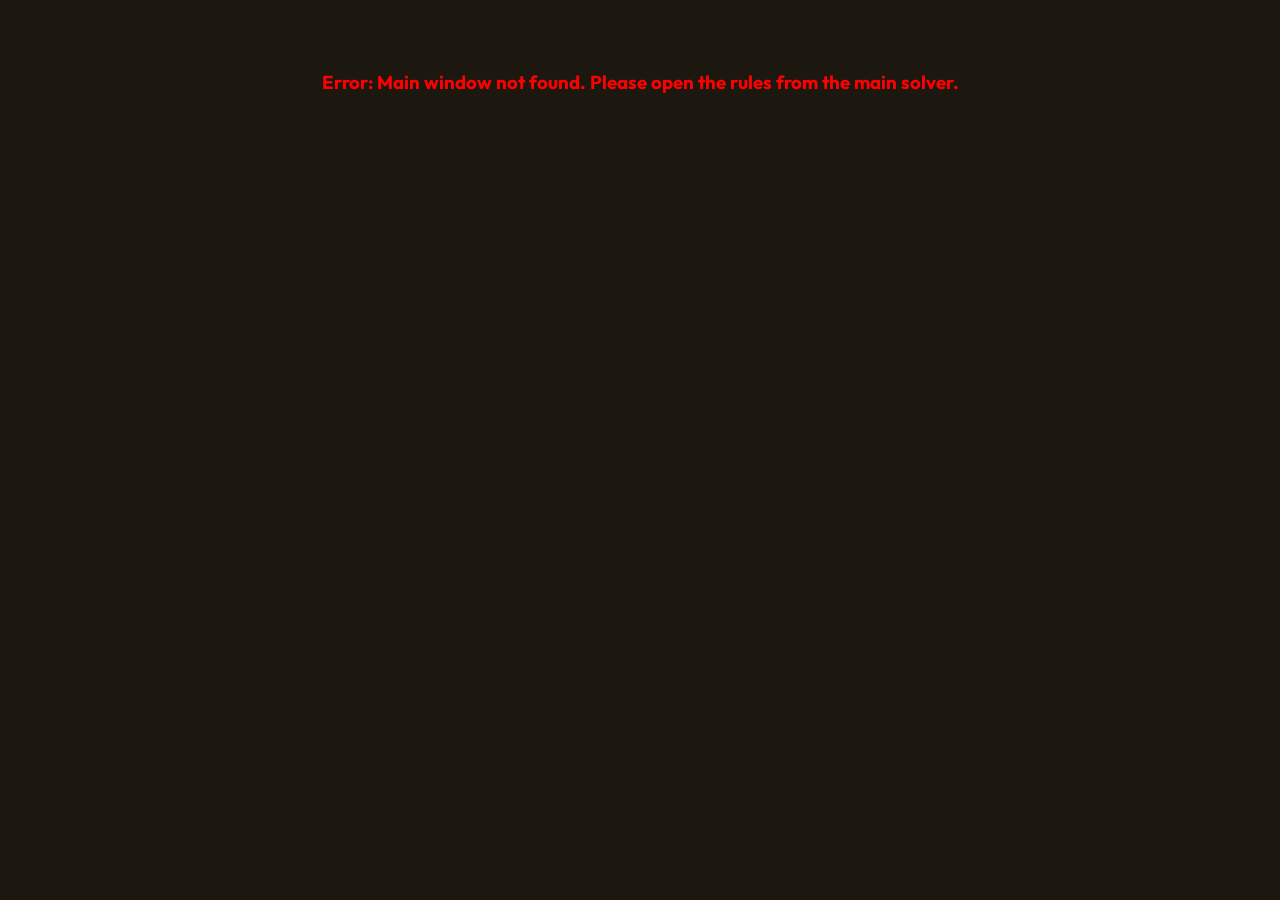
==== rules.html @ 8252ec0f "Implement separate rules editor window popup and center plates visually" ====
<!DOCTYPE html>
<html lang="en">
<head>
    <meta charset="UTF-8">
    <title>Lock Rules</title>
    <link rel="preconnect" href="https://fonts.googleapis.com">
    <link rel="preconnect" href="https://fonts.gstatic.com" crossorigin>
    <link href="https://fonts.googleapis.com/css2?family=Inter:wght@400;500;600;700&family=Outfit:wght@400;500;600;700;800&display=swap" rel="stylesheet">
    <link rel="stylesheet" href="styles.css">
    <style>
        body {
            padding: 20px;
            display: block;
            min-height: auto;
            background-color: var(--panel-color);
        }
        .rules-window-container {
            background-color: var(--panel-color);
            width: 100%;
            margin: 0 auto;
        }
        .window-header {
            display: flex;
            justify-content: space-between;
            align-items: center;
            margin-bottom: 12px;
            border-bottom: 1px solid var(--border-color);
            padding-bottom: 8px;
        }
        .window-header h2 {
            font-size: 16px;
            font-weight: 800;
            color: var(--gold-color);
            letter-spacing: 0.5px;
        }
        .modal-section-title {
            font-size: 13px;
            font-weight: 700;
            color: var(--gold-color);
            text-align: center;
            margin-top: 10px;
            margin-bottom: 4px;
        }
        .modal-subtitle {
            font-size: 12px;
            color: var(--text-color);
            margin-bottom: 16px;
            line-height: 1.4;
            text-align: center;
        }
        .rules-grid {
            display: flex;
            flex-direction: column;
            gap: 4px;
            max-height: 320px;
            overflow-y: auto;
            padding-right: 6px;
            margin-bottom: 16px;
        }
    </style>
</head>
<body>
    <div class="rules-window-container">
        <div class="window-header">
            <h2 id="rw-title">Lock Rules</h2>
        </div>
        <div class="modal-section-title" id="rw-header">RULES EDITOR</div>
        <p class="modal-subtitle" id="rw-subtitle">Which plates move when shifting LEFT (in addition to the plate itself)</p>
        
        <div class="rules-grid" id="rules-grid">
            <!-- Rules configuration rows will be generated dynamically -->
        </div>

        <div class="modal-actions" style="margin-top: 20px; display: flex; justify-content: flex-end;">
            <button class="solve-btn gold-btn" id="rw-save" style="padding: 10px 24px; border-radius: 5px;">SAVE</button>
        </div>
    </div>

    <script>
        const opener = window.opener;
        if (!opener) {
            document.body.innerHTML = "<h3 style='color:red; text-align:center; margin-top:50px;'>Error: Main window not found. Please open the rules from the main solver.</h3>";
        } else {
            const state = opener.state;
            const TRANSLATIONS = opener.TRANSLATIONS;
            const lang = state.lang;
            const t = TRANSLATIONS[lang];

            // Apply translations
            document.title = t.rw_title;
            document.getElementById("rw-title").textContent = t.rw_title;
            document.getElementById("rw-header").textContent = t.rw_header;
            document.getElementById("rw-subtitle").textContent = t.rw_subtitle;
            document.getElementById("rw-save").textContent = t.rw_save;

            const grid = document.getElementById("rules-grid");

            function addEffectRow(container, plateIdx, targetPlateIdx, direction) {
                const row = document.createElement("div");
                row.className = "effect-row";
                
                const movesLabel = document.createElement("span");
                movesLabel.className = "effect-moves-lbl";
                movesLabel.textContent = t.rw_moves;
                row.appendChild(movesLabel);
                
                const targetSelect = document.createElement("select");
                targetSelect.className = "effect-plate-sel";
                for (let j = 0; j < state.n_plates; j++) {
                    if (j === plateIdx) continue;
                    const opt = document.createElement("option");
                    opt.value = j;
                    opt.textContent = j + 1;
                    if (j === targetPlateIdx) opt.selected = true;
                    targetSelect.appendChild(opt);
                }
                row.appendChild(targetSelect);
                
                const dirSelect = document.createElement("select");
                dirSelect.className = "effect-dir-sel";
                const dirLeftOpt = document.createElement("option");
                dirLeftOpt.value = "1";
                dirLeftOpt.textContent = t.rw_left;
                if (direction === 1) dirLeftOpt.selected = true;
                dirSelect.appendChild(dirLeftOpt);
                
                const dirRightOpt = document.createElement("option");
                dirRightOpt.value = "-1";
                dirRightOpt.textContent = t.rw_right;
                if (direction === -1) dirRightOpt.selected = true;
                dirSelect.appendChild(dirRightOpt);
                row.appendChild(dirSelect);
                
                const deleteBtn = document.createElement("button");
                deleteBtn.className = "effect-delete-btn";
                deleteBtn.textContent = "✕";
                deleteBtn.addEventListener("click", () => {
                    row.remove();
                });
                row.appendChild(deleteBtn);
                
                container.appendChild(row);
            }

            function buildRulesUI() {
                grid.innerHTML = "";
                for (let i = 0; i < state.n_plates; i++) {
                    const row = document.createElement("div");
                    row.className = "rules-row";
                    
                    const label = document.createElement("div");
                    label.className = "rules-row-lbl";
                    label.textContent = t.rw_plate_left.replace("{}", i+1);
                    row.appendChild(label);
                    
                    const effectsContainer = document.createElement("div");
                    effectsContainer.className = "rules-effects-container";
                    effectsContainer.id = `effects-container-${i}`;
                    row.appendChild(effectsContainer);
                    
                    state.rules[i].forEach(dep => {
                        const target = dep[0];
                        const dir = dep[1];
                        if (target !== i) {
                            addEffectRow(effectsContainer, i, target, dir);
                        }
                    });
                    
                    const addBtn = document.createElement("button");
                    addBtn.className = "add-effect-btn";
                    addBtn.textContent = "+";
                    addBtn.addEventListener("click", () => {
                        const defaultTarget = (i === 0) ? 1 : 0;
                        addEffectRow(effectsContainer, i, defaultTarget, 1);
                    });
                    row.appendChild(addBtn);
                    grid.appendChild(row);
                    
                    if (i < state.n_plates - 1) {
                        const sep = document.createElement("div");
                        sep.className = "rules-separator";
                        grid.appendChild(sep);
                    }
                }
            }

            // Save button handler
            document.getElementById("rw-save").addEventListener("click", () => {
                for (let i = 0; i < state.n_plates; i++) {
                    const newRule = [[i, 1]];
                    const container = document.getElementById(`effects-container-${i}`);
                    if (container) {
                        const rows = container.getElementsByClassName("effect-row");
                        for (let r = 0; r < rows.length; r++) {
                            const plateSel = rows[r].getElementsByClassName("effect-plate-sel")[0];
                            const dirSel = rows[r].getElementsByClassName("effect-dir-sel")[0];
                            if (plateSel && dirSel) {
                                const target = parseInt(plateSel.value);
                                const dir = parseInt(dirSel.value);
                                newRule.push([target, dir]);
                            }
                        }
                    }
                    state.rules[i] = newRule;
                }
                opener.saveRulesFromPopup();
                window.close();
            });

            // Track positions before close
            window.addEventListener("beforeunload", () => {
                localStorage.setItem("rules_x", window.screenX);
                localStorage.setItem("rules_y", window.screenY);
            });

            buildRulesUI();
        }
    </script>
</body>
</html>
---- styles.css ----
/* Gothic 1 Remake Lockpick Solver - Styles */

:root {
    --bg-color: #13110e;
    --panel-color: #1c1810;
    --panel2-color: #231f18;
    --border-color: #3a3020;
    --gold-color: #c8a84b;
    --gold-hover: #e8c86a;
    --text-color: #d4c9a8;
    --muted-color: #6a5a3a;
    --btn-color: #1a1610;
    --btn-hover: #2a2418;
    
    --red-muted: #5c2020;
    --red-hover: #7a2a2a;
    
    --red-pin: #c0392b;
    --yellow-pin: #c8940a;
    --hole-bg: #0e0c09;
}

* {
    box-sizing: border-box;
    margin: 0;
    padding: 0;
    -webkit-tap-highlight-color: transparent;
}

body {
    background-color: var(--bg-color);
    color: var(--text-color);
    font-family: 'Outfit', 'Inter', -apple-system, BlinkMacSystemFont, sans-serif;
    display: flex;
    justify-content: center;
    align-items: flex-start;
    min-height: 100vh;
    padding: 20px 10px;
    overflow-y: auto;
}

/* App Container */
.app-container {
    background-color: var(--bg-color);
    border: 1px solid var(--border-color);
    border-radius: 10px;
    width: 100%;
    max-width: 720px;
    display: flex;
    flex-direction: column;
    overflow: hidden;
    box-shadow: 0 10px 30px rgba(0, 0, 0, 0.7);
}

/* Header */
.app-header {
    background-color: var(--panel-color);
    border-bottom: 1px solid var(--border-color);
    display: flex;
    justify-content: space-between;
    align-items: center;
    padding: 10px 14px;
    flex-wrap: nowrap;
    gap: 10px;
}

.header-title {
    font-size: 16px;
    font-weight: 800;
    color: var(--gold-color);
    letter-spacing: 1px;
    white-space: nowrap;
    display: flex;
    align-items: center;
}

.header-controls {
    display: flex;
    align-items: center;
    gap: 10px;
    flex-wrap: nowrap;
}

/* Language & Topmost Switchers */
.lang-switcher,
.topmost-switcher {
    display: flex;
    align-items: center;
    background-color: var(--btn-color);
    border: 1px solid var(--border-color);
    border-radius: 5px;
    overflow: hidden;
    padding: 2px;
    height: 30px;
    box-sizing: border-box;
}

.lang-opt,
.topmost-opt {
    background: none;
    border: none;
    color: var(--text-color);
    font-weight: 700;
    font-size: 11px;
    height: 24px;
    padding: 0 12px;
    cursor: pointer;
    border-radius: 4px;
    transition: all 0.2s ease;
    display: flex;
    align-items: center;
    justify-content: center;
    white-space: nowrap;
    box-sizing: border-box;
}

.lang-opt.active,
.topmost-opt.active {
    background-color: var(--gold-color);
    color: var(--bg-color);
}

.lang-opt:hover:not(.active),
.topmost-opt:hover:not(.active) {
    background-color: var(--btn-hover);
}

/* Modals Overlay */
.modal-overlay {
    position: fixed;
    top: 0;
    left: 0;
    width: 100%;
    height: 100%;
    background-color: rgba(0, 0, 0, 0.75);
    display: flex;
    justify-content: center;
    align-items: center;
    z-index: 1000;
    opacity: 0;
    pointer-events: none;
    transition: opacity 0.3s ease;
    padding: 15px;
    backdrop-filter: blur(4px);
}

.modal-overlay.open {
    opacity: 1;
    pointer-events: auto;
}

.modal-content {
    background-color: var(--panel-color);
    border: 1px solid var(--border-color);
    border-radius: 8px;
    width: 100%;
    max-width: 500px;
    padding: 20px;
    box-shadow: 0 10px 40px rgba(0,0,0,0.9);
    transform: scale(0.9);
    transition: transform 0.3s cubic-bezier(0.175, 0.885, 0.32, 1.275);
}

.modal-overlay.open .modal-content {
    transform: scale(1);
}

.modal-header {
    display: flex;
    justify-content: space-between;
    align-items: center;
    margin-bottom: 12px;
    border-bottom: 1px solid var(--border-color);
    padding-bottom: 8px;
}

.modal-header h2 {
    font-size: 16px;
    font-weight: 800;
    color: var(--gold-color);
    letter-spacing: 0.5px;
}

.modal-subtitle {
    font-size: 12px;
    color: var(--text-color);
    margin-bottom: 16px;
    line-height: 1.4;
}

.close-btn {
    background: none;
    border: none;
    color: var(--muted-color);
    font-size: 18px;
    cursor: pointer;
    transition: color 0.2s;
}

.close-btn:hover {
    color: var(--gold-color);
}

/* Button Classes */
.gold-btn {
    background-color: var(--gold-color);
    color: var(--bg-color);
    border: none;
    font-weight: 700;
    cursor: pointer;
    transition: background-color 0.2s ease;
}

.gold-btn:hover {
    background-color: var(--gold-hover);
}

.red-btn {
    background-color: var(--red-muted);
    border: 1px solid #8a3030;
    color: #e8a0a0;
    font-weight: 700;
    cursor: pointer;
    transition: background-color 0.2s;
}

.red-btn:hover {
    background-color: var(--red-hover);
}

.rules-btn {
    font-size: 11px;
    height: 30px;
    padding: 0 14px;
    border-radius: 5px;
    display: flex;
    align-items: center;
    justify-content: center;
    white-space: nowrap;
}

/* Visual Lock Area */
.lock-visual-area {
    background-color: var(--panel-color);
    border: 1px solid var(--border-color);
    border-radius: 8px;
    margin: 12px 14px 4px 14px;
    padding: 8px 12px 12px 12px;
    display: flex;
    flex-direction: column;
}

.legend-f {
    display: flex;
    justify-content: space-between;
    align-items: center;
    margin-bottom: 8px;
    font-size: 10px;
    font-weight: 700;
    color: var(--muted-color);
}

.legend-items {
    display: flex;
    gap: 16px;
}

.legend-item {
    display: flex;
    align-items: center;
    gap: 4px;
}

.circle-dot {
    display: inline-block;
    width: 10px;
    height: 10px;
    border-radius: 50%;
}

.circle-dot.yellow { background-color: var(--yellow-pin); }
.circle-dot.red { background-color: var(--red-pin); }

/* Plates Container & Grid */
.plates-container {
    background-color: var(--hole-bg);
    border: 1px solid var(--border-color);
    border-radius: 6px;
    padding: 6px 8px;
    display: flex;
    flex-direction: column;
    gap: 6px;
}

.plate-row {
    display: grid;
    grid-template-columns: 92px 1fr 92px;
    align-items: center;
    gap: 8px;
}

.plate-lbl {
    font-size: 11px;
    font-weight: 700;
    color: var(--muted-color);
    text-align: right;
}

.canvas-wrapper {
    width: 100%;
    max-width: 440px;
    overflow: hidden;
    display: flex;
    justify-content: center;
}

.plate-canvas {
    width: 100%;
    height: 44px;
    background-color: var(--hole-bg);
    display: block;
}

.plate-ctrls {
    display: flex;
    align-items: center;
    gap: 4px;
}

.arrow-btn {
    background-color: var(--btn-color);
    border: 1px solid var(--border-color);
    color: var(--gold-color);
    width: 28px;
    height: 28px;
    font-size: 12px;
    border-radius: 4px;
    cursor: pointer;
    display: flex;
    justify-content: center;
    align-items: center;
    transition: background-color 0.2s;
}

.arrow-btn:hover {
    background-color: var(--btn-hover);
}

.val-lbl {
    font-size: 12px;
    font-weight: 700;
    font-family: 'Courier New', Courier, monospace;
    width: 28px;
    text-align: center;
}

.val-lbl.red { color: var(--red-pin); }
.val-lbl.yellow { color: var(--yellow-pin); }

/* Solver Actions */
.solver-actions {
    display: flex;
    padding: 6px 14px;
    gap: 8px;
}

.solve-btn {
    flex-grow: 1;
    height: 40px;
    border-radius: 7px;
    font-size: 13px;
}

.reset-btn {
    width: 90px;
    height: 40px;
    border-radius: 7px;
    font-size: 12px;
}

/* Status Label */
.status-lbl {
    font-size: 11px;
    color: var(--muted-color);
    text-align: center;
    margin: 4px 0 8px 0;
    padding: 0 15px;
    min-height: 16px;
}

/* Playback Controls */
.playback-controls {
    display: flex;
    justify-content: center;
    align-items: center;
    gap: 8px;
    padding: 0 14px;
    margin-bottom: 8px;
}

.pb-btn {
    background-color: var(--btn-color);
    border: 1px solid var(--border-color);
    color: var(--text-color);
    font-size: 11px;
    height: 28px;
    padding: 0 14px;
    border-radius: 5px;
    cursor: pointer;
    transition: all 0.2s;
}

.pb-btn:hover:not(:disabled) {
    background-color: var(--btn-hover);
}

.pb-btn:disabled {
    opacity: 0.4;
    cursor: not-allowed;
}

.pb-btn.icon-only {
    padding: 0;
    width: 32px;
    font-size: 13px;
}

.pb-lbl {
    font-size: 11px;
    color: var(--muted-color);
    width: 80px;
    text-align: center;
}

/* Steps list */
.steps-outer {
    background-color: var(--panel-color);
    border: 1px solid var(--border-color);
    border-radius: 8px;
    margin: 0 14px 8px 14px;
    display: flex;
    flex-direction: column;
    flex-grow: 1;
    min-height: 120px;
    height: 240px;
    resize: vertical;
    overflow: hidden;
}

.steps-header {
    font-size: 10px;
    font-weight: 700;
    color: var(--muted-color);
    padding: 8px 12px 4px 12px;
    letter-spacing: 0.5px;
}

.steps-scroll {
    overflow-y: auto;
    flex-grow: 1;
    padding: 0 8px 8px 8px;
}

/* Web Scrollbar */
.steps-scroll::-webkit-scrollbar,
.rules-grid::-webkit-scrollbar {
    width: 6px;
}

.steps-scroll::-webkit-scrollbar-track,
.rules-grid::-webkit-scrollbar-track {
    background: transparent;
}

.steps-scroll::-webkit-scrollbar-thumb,
.rules-grid::-webkit-scrollbar-thumb {
    background: var(--border-color);
    border-radius: 3px;
}

.steps-scroll::-webkit-scrollbar-thumb:hover,
.rules-grid::-webkit-scrollbar-thumb:hover {
    background: var(--muted-color);
}

/* Step list items */
.step-item {
    background-color: var(--panel2-color);
    border: 1px solid var(--border-color);
    border-radius: 5px;
    padding: 6px 12px;
    margin-bottom: 4px;
    display: flex;
    align-items: center;
    font-size: 12px;
    cursor: pointer;
    transition: border-color 0.2s;
}

.step-item:last-child {
    margin-bottom: 0;
}

.step-item.active {
    border-color: var(--gold-color);
    background-color: rgba(200, 168, 75, 0.05);
}

.step-col {
    display: flex;
    align-items: center;
}

.step-num {
    color: var(--muted-color);
    width: 26px;
}

.step-plate-name {
    color: var(--gold-color);
    font-weight: 700;
    width: 88px;
}

.step-dir {
    font-weight: 700;
    width: 88px;
    margin-right: 4px;
}

.step-left { color: #5a9fd4; }
.step-right { color: #c0502b; }

.step-state {
    font-family: 'Courier New', Courier, monospace;
    color: var(--muted-color);
    margin-left: 6px;
    font-size: 11px;
}

.modal-section-title {
    font-size: 13px;
    font-weight: 700;
    color: var(--gold-color);
    text-align: center;
    margin-top: 10px;
    margin-bottom: 4px;
}

/* Footer & Support Button */
.app-footer {
    padding: 4px 14px 12px 14px;
    display: flex;
}

.support-btn {
    background-color: var(--btn-color);
    border: 1px solid var(--border-color);
    color: var(--gold-color);
    font-weight: 700;
    font-size: 11px;
    height: 30px;
    border-radius: 5px;
    cursor: pointer;
    flex-grow: 1;
    transition: background-color 0.2s;
    display: flex;
    align-items: center;
    justify-content: center;
    text-align: center;
}

.support-btn:hover {
    background-color: var(--btn-hover);
}

/* Rules Modal Styling & Dynamic Grid */
.rules-modal-content {
    max-width: 620px;
}

.rules-grid {
    display: flex;
    flex-direction: column;
    gap: 4px;
    max-height: 320px;
    overflow-y: auto;
    padding-right: 6px;
    margin-bottom: 16px;
}

.rules-row {
    background-color: var(--panel2-color);
    border: 1px solid var(--border-color);
    border-radius: 6px;
    padding: 8px 12px;
    display: flex;
    align-items: center;
    justify-content: space-between;
    gap: 12px;
}

.rules-row-lbl {
    font-family: 'Courier New', Courier, monospace;
    font-size: 12px;
    font-weight: 700;
    color: var(--gold-hover);
    width: 100px;
    flex-shrink: 0;
}

.rules-effects-container {
    display: flex;
    flex-direction: column;
    gap: 6px;
    flex-grow: 1;
}

.effect-row {
    display: flex;
    align-items: center;
    gap: 6px;
}

.effect-moves-lbl {
    font-size: 11px;
    color: var(--muted-color);
}

.effect-plate-sel,
.effect-dir-sel {
    background-color: var(--btn-color);
    border: 1px solid var(--border-color);
    color: var(--text-color);
    font-size: 11px;
    padding: 3px 6px;
    border-radius: 4px;
    outline: none;
    cursor: pointer;
}

.effect-plate-sel {
    width: 55px;
}

.effect-dir-sel {
    width: 85px;
}

.effect-delete-btn {
    background-color: var(--btn-color);
    border: 1px solid var(--border-color);
    color: var(--muted-color);
    font-size: 11px;
    cursor: pointer;
    width: 22px;
    height: 22px;
    display: flex;
    align-items: center;
    justify-content: center;
    border-radius: 4px;
    transition: all 0.2s;
}

.effect-delete-btn:hover {
    background-color: #5a2020;
    color: var(--text-color);
    border-color: #8a3030;
}

.add-effect-btn {
    background-color: var(--btn-color);
    border: 1px solid var(--border-color);
    color: var(--gold-color);
    width: 26px;
    height: 26px;
    font-size: 14px;
    font-weight: 700;
    border-radius: 4px;
    cursor: pointer;
    display: flex;
    align-items: center;
    justify-content: center;
    transition: all 0.2s;
    flex-shrink: 0;
}

.add-effect-btn:hover {
    background-color: var(--btn-hover);
}

.rules-separator {
    height: 1px;
    background-color: var(--border-color);
    margin: 4px 0;
}

/* Support Modal Styling */
.support-desc {
    font-size: 11.5px;
    line-height: 1.5;
    margin-bottom: 16px;
    color: var(--text-color);
    white-space: pre-line;
}

.crypto-list {
    display: flex;
    flex-direction: column;
    gap: 10px;
    margin-bottom: 16px;
}

.crypto-row {
    display: flex;
    flex-direction: column;
    gap: 4px;
}

.crypto-name {
    font-size: 11px;
    font-weight: 700;
    color: var(--muted-color);
}

.crypto-copy-wrapper {
    display: flex;
    background-color: var(--btn-color);
    border: 1px solid var(--border-color);
    border-radius: 5px;
    overflow: hidden;
}

.crypto-addr {
    background: none;
    border: none;
    color: var(--text-color);
    font-family: 'Courier New', Courier, monospace;
    font-size: 10.5px;
    padding: 6px 8px;
    flex-grow: 1;
    outline: none;
}

.copy-btn {
    background-color: var(--btn-hover);
    border: none;
    border-left: 1px solid var(--border-color);
    color: var(--gold-color);
    font-size: 11px;
    font-weight: 700;
    padding: 0 14px;
    cursor: pointer;
    transition: all 0.2s;
}

.copy-btn:hover {
    background-color: var(--border-color);
}

.copy-btn.copied {
    background-color: var(--gold-color);
    color: var(--bg-color);
}

.support-footer {
    text-align: center;
    font-size: 11px;
    font-weight: 700;
    color: var(--gold-color);
    margin-top: 10px;
}

/* Responsive Scaling for Mobile Screens */
@media (max-width: 600px) {
    body {
        padding: 5px 0;
    }
    
    .app-container {
        border-radius: 0;
        border-left: none;
        border-right: none;
        max-width: 100vw;
    }

    .app-header {
        flex-wrap: wrap;
    }

    .lock-visual-area {
        margin: 8px 8px 4px 8px;
        padding: 6px 8px;
    }

    .solver-actions {
        padding: 4px 8px;
    }

    .steps-outer {
        margin: 0 8px 8px 8px;
    }

    .app-footer {
        padding: 4px 8px 10px 8px;
    }
    
    .header-title {
        font-size: 14px;
    }
    
    .header-controls {
        width: 100%;
        justify-content: space-between;
        margin-top: 4px;
    }
    
    .rules-btn {
        flex-grow: 1;
        text-align: center;
    }
}
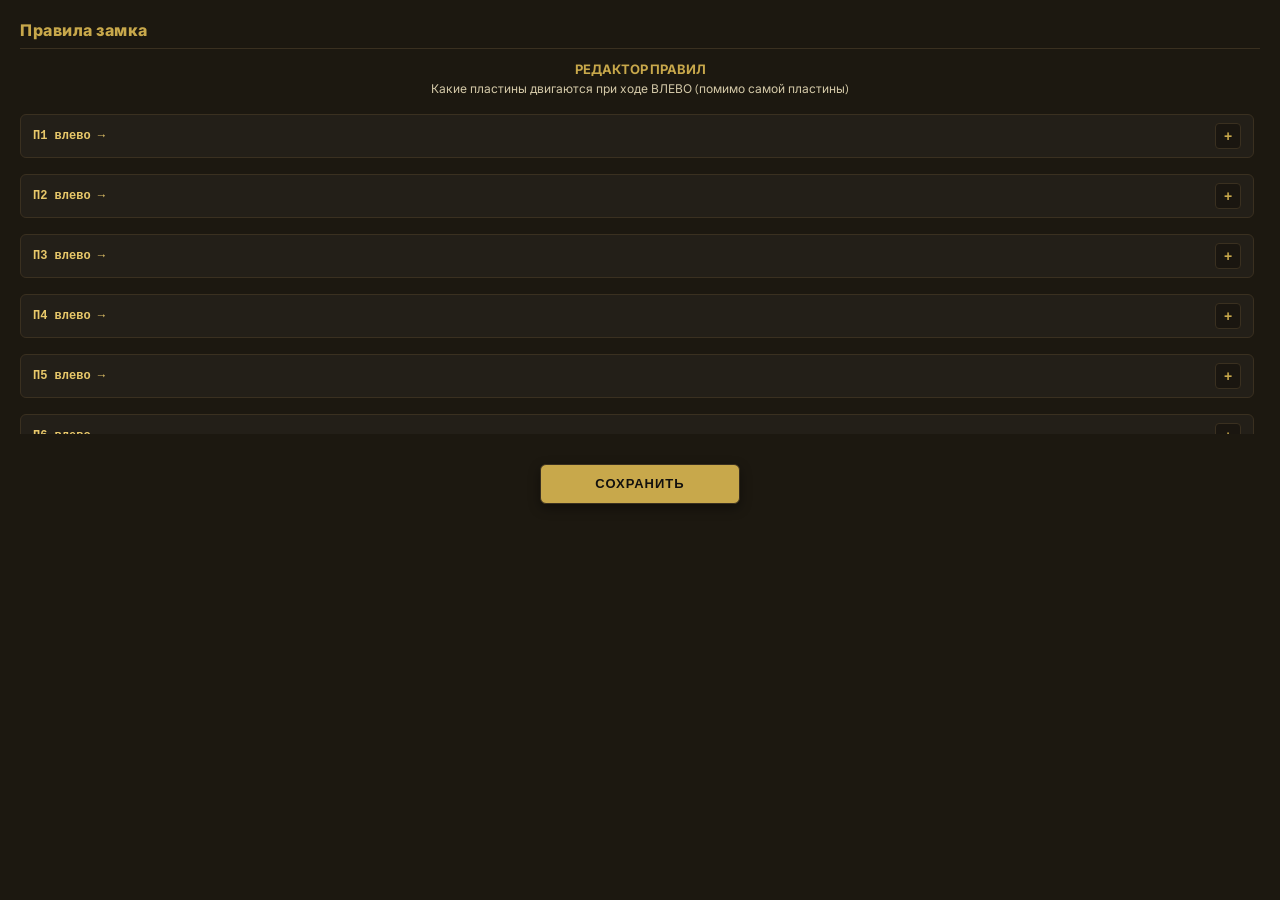
==== commit cb5b9d0f: "Fix header layout shifts and rules editor save button styling" ====
--- a/rules.html
+++ b/rules.html
@@ -57,6 +57,36 @@
             padding-right: 6px;
             margin-bottom: 16px;
         }
+        .modal-actions {
+            margin-top: 30px;
+            display: flex;
+            justify-content: center;
+            padding-bottom: 12px;
+        }
+        #rw-save {
+            width: 200px;
+            height: 40px;
+            border-radius: 6px;
+            font-size: 13px;
+            font-weight: 800;
+            letter-spacing: 1px;
+            text-transform: uppercase;
+            display: flex;
+            align-items: center;
+            justify-content: center;
+            box-shadow: 0 4px 12px rgba(0, 0, 0, 0.4);
+            border: 1px solid var(--border-color);
+            transition: all 0.2s cubic-bezier(0.4, 0, 0.2, 1);
+        }
+        #rw-save:hover {
+            background-color: var(--gold-hover);
+            box-shadow: 0 4px 15px rgba(200, 168, 75, 0.35);
+            transform: translateY(-1px);
+        }
+        #rw-save:active {
+            transform: translateY(1px);
+            box-shadow: 0 2px 5px rgba(200, 168, 75, 0.2);
+        }
     </style>
 </head>
 <body>
@@ -71,20 +101,50 @@
             <!-- Rules configuration rows will be generated dynamically -->
         </div>
 
-        <div class="modal-actions" style="margin-top: 20px; display: flex; justify-content: flex-end;">
-            <button class="solve-btn gold-btn" id="rw-save" style="padding: 10px 24px; border-radius: 5px;">SAVE</button>
+        <div class="modal-actions">
+            <button class="gold-btn" id="rw-save">SAVE</button>
         </div>
     </div>
 
     <script>
-        const opener = window.opener;
+        let opener = window.opener;
         if (!opener) {
-            document.body.innerHTML = "<h3 style='color:red; text-align:center; margin-top:50px;'>Error: Main window not found. Please open the rules from the main solver.</h3>";
-        } else {
-            const state = opener.state;
-            const TRANSLATIONS = opener.TRANSLATIONS;
-            const lang = state.lang;
-            const t = TRANSLATIONS[lang];
+            // Mock opener for standalone testing and layout preview
+            opener = {
+                state: {
+                    lang: "RU",
+                    n_plates: 6,
+                    rules: [[[0,1]],[[1,1]],[[2,1]],[[3,1]],[[4,1]],[[5,1]]]
+                },
+                TRANSLATIONS: {
+                    RU: {
+                        rw_title: "Правила замка",
+                        rw_header: "РЕДАКТОР ПРАВИЛ",
+                        rw_subtitle: "Какие пластины двигаются при ходе ВЛЕВО (помимо самой пластины)",
+                        rw_plate_left: "П{} влево →",
+                        rw_moves: "двигает П",
+                        rw_left: "влево",
+                        rw_right: "вправо",
+                        rw_save: "СОХРАНИТЬ"
+                    },
+                    EN: {
+                        rw_title: "Lock Rules",
+                        rw_header: "RULES EDITOR",
+                        rw_subtitle: "Which plates move when shifting LEFT (in addition to the plate itself)",
+                        rw_plate_left: "P{} left →",
+                        rw_moves: "moves P",
+                        rw_left: "left",
+                        rw_right: "right",
+                        rw_save: "SAVE"
+                    }
+                },
+                saveRulesFromPopup: () => {}
+            };
+        }
+        const state = opener.state;
+        const TRANSLATIONS = opener.TRANSLATIONS;
+        const lang = state.lang;
+        const t = TRANSLATIONS[lang];
 
             // Apply translations
             document.title = t.rw_title;
@@ -214,7 +274,6 @@
             });
 
             buildRulesUI();
-        }
     </script>
 </body>
 </html>
--- a/styles.css
+++ b/styles.css
@@ -72,6 +72,10 @@
     white-space: nowrap;
     display: flex;
     align-items: center;
+    flex-grow: 1;
+    flex-shrink: 1;
+    min-width: 0;
+    overflow: hidden;
 }
 
 .header-controls {
@@ -79,6 +83,7 @@
     align-items: center;
     gap: 10px;
     flex-wrap: nowrap;
+    flex-shrink: 0;
 }
 
 /* Language & Topmost Switchers */
@@ -113,6 +118,17 @@
     white-space: nowrap;
     box-sizing: border-box;
 }
+
+.lang-opt {
+    width: 36px;
+    padding: 0;
+}
+
+.topmost-opt {
+    width: 76px;
+    padding: 0;
+}
+
 
 .lang-opt.active,
 .topmost-opt.active {
@@ -231,7 +247,8 @@
 .rules-btn {
     font-size: 11px;
     height: 30px;
-    padding: 0 14px;
+    width: 115px; /* Fixed width to prevent shifting when text changes between Rules / Правила */
+    flex-shrink: 0;
     border-radius: 5px;
     display: flex;
     align-items: center;
@@ -404,7 +421,10 @@
     color: var(--text-color);
     font-size: 11px;
     height: 28px;
-    padding: 0 14px;
+    width: 75px; /* Fixed width to prevent shifting when text changes */
+    display: flex;
+    align-items: center;
+    justify-content: center;
     border-radius: 5px;
     cursor: pointer;
     transition: all 0.2s;
@@ -817,6 +837,7 @@
     
     .rules-btn {
         flex-grow: 1;
+        width: auto;
         text-align: center;
     }
 }
